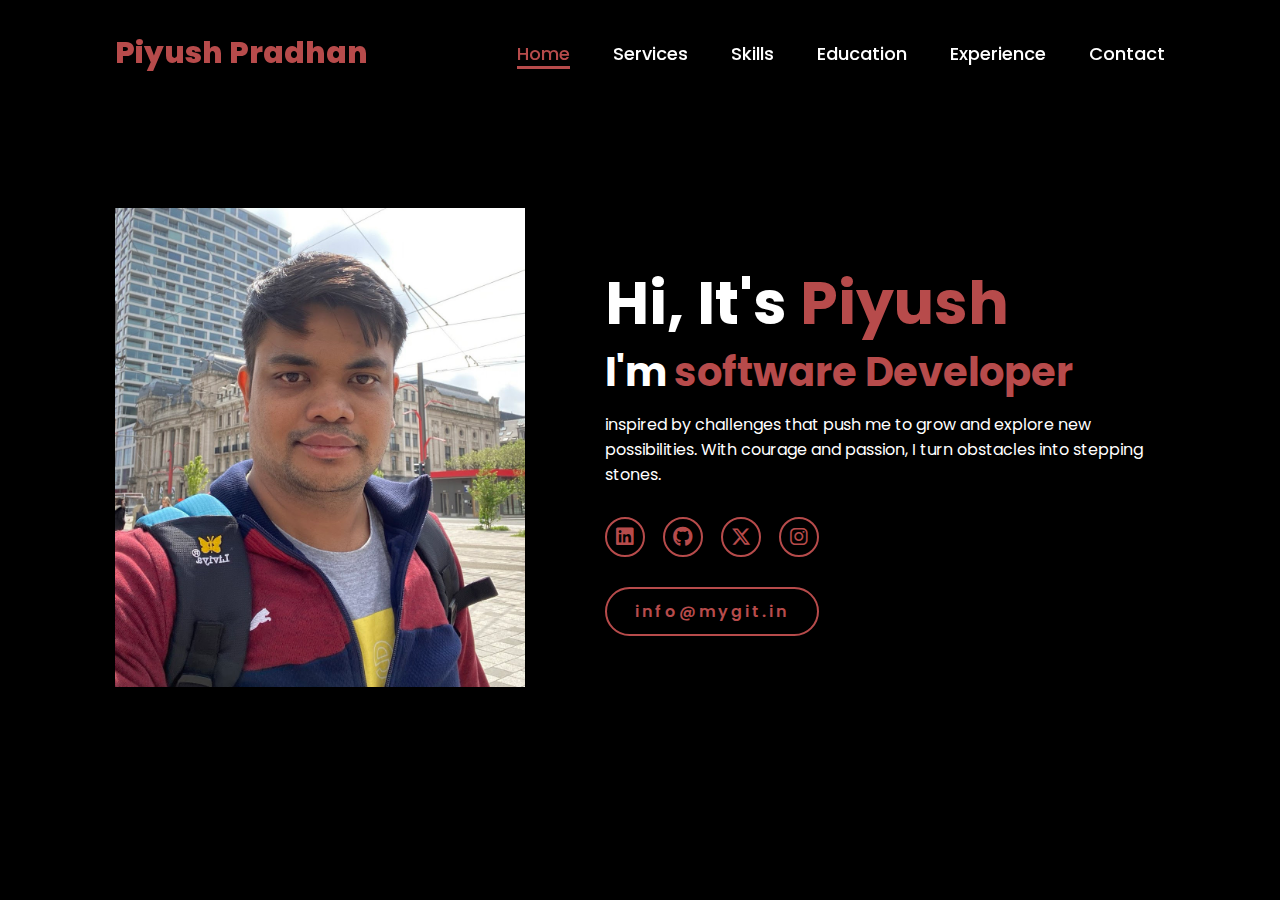
==== index.html @ 5ca58723 "Update index.html" ====
<!doctype html>
<html lang="en">
    <head>
        <meta charset="UTF-8" />
        <meta name="viewport" content="width=device-width, initial-scale=1.0" />
        <link
            rel="stylesheet"
            href="https://cdnjs.cloudflare.com/ajax/libs/font-awesome/6.5.2/css/all.min.css"
        />
        <link rel="stylesheet" href="style.css" />
        <title>Piyush Pradhan</title>
    </head>
    <body>
        <header>
            <a href="#" class="logo">Piyush Pradhan</a>

            <nav>
                <a href="#" class="active"> Home</a>
                <a href="#">Services</a>
                <a href="#">Skills</a>
                <a href="#">Education</a>
                <a href="#">Experience</a>
                <a href="#">Contact</a>
            </nav>
        </header>
        <section class="home">
            <div class="home-img">
                <img src="main.jpg" alt="" />
            </div>
            <div class="home-content">
                <h1>Hi, It's <span>Piyush</span></h1>
                <h3 class="typing-text">I'm <span></span></h3>
                <p>
                    inspired by challenges that push me to grow and explore new possibilities. With courage and passion, I turn obstacles into stepping stones.
                </p>
                <div class="social-icons">
                    <a href="#"><i class="fa-brands fa-linkedin"></i></a>
                    <a href="#"><i class="fa-brands fa-github"></i></a>
                    <a href="#"><i class="fa-brands fa-x-twitter"></i></a>
                    <a href="#"><i class="fa-brands fa-instagram"></i></a>
                </div>
                <a href="#" class="btn">info@mygit.in</a>
            </div>
        </section>
    </body>
</html>
---- style.css ----
@import url("https://fonts.googleapis.com/css2?family=Poppins:wght@100;200;300;400;500;600&display=swap");

* {
    margin: 0;
    padding: 0;
    box-sizing: border-box;
    text-decoration: none;
    border: none;
    outline: none;
    font-family: "Poppins", sans-serif;
}

html {
    font-size: 62.5%;
}

body {
    width: 100%;
    height: 100vh;
    overflow-x: hidden;
    background-color: black;
    color: white;
}

header {
    margin-top: 20px;
    position: fixed;
    top: 0;
    left: 0;
    width: 100%;
    padding: 1rem 9%;
    background-color: transparent;
    filter: drop-shadow(10px);
    display: flex;
    justify-content: space-between;
    align-items: center;
    z-index: 100;
}

.logo {
    font-size: 3rem;
    color: #b74b4b;
    font-weight: 800;
    cursor: pointer;
    transition: 0.5s ease;
}

.logo:hover {
    transform: scale(1.1);
}

nav a {
    font-size: 1.8rem;
    color: white;
    margin-left: 4rem;
    font-weight: 500;
    transition: 0.3s ease;
    border-bottom: 3px solid transparent;
}

nav a:hover,
nav a.active {
    color: #b74b4b;
    border-bottom: 3px solid #b74b4b;
}

@media (max-width: 995px) {
    nav {
        position: absolute;
        display: none;
        top: 0;
        right: 0;
        width: 40%;
        border-left: 3px solid #b74b4b;
        border-bottom: 3px solid #b74b4b;
        border-bottom-left-radius: 2rem;
        padding: 1rem solid;
        background-color: #161616;
        border-top: 0.1rem solid rgba(0, 0, 0, 0.1);
    }

    nav.active {
        display: block;
    }

    nav a {
        display: block;
        font-size: 2rem;
        margin: 3rem 0;
    }

    nav a:hover,
    nav a.active {
        padding: 1rem;
        border-radius: 0.5rem;
        border-bottom: 0.5rem solid #b74b4b;
    }
}

section {
    min-height: 100vh;
    padding: 5rem 9% 5rem;
}

.home {
    display: flex;
    justify-content: center;
    align-items: center;
    gap: 8rem;
    background-color: black;
}

.home .home-content h1 {
    font-size: 6rem;
    font-weight: 700;
    line-height: 1.3;
}

span {
    color: #b74b4b;
}

.home-content h3 {
    font-size: 4rem;
    margin-bottom: 1rem;
    font-weight: 700;
}

.home-content p {
    font-size: 1.6rem;
}

.home-img {
    border-radius: 0;
}

.home-img img {
    position: relative;
    width: 32vw;
    border-radius: 0;
    box-shadow: 0 0 25px solid #b74b4b;
    cursor: pointer;
    transition: 0.2s linear;
}

.home-img img:hover {
    font-size: 1.8rem;
    font-weight: 500;
}

.social-icons a {
    display: inline-flex;
    justify-content: center;
    align-items: center;
    width: 4rem;
    height: 4rem;
    background-color: transparent;
    border: 0.2rem solid #b74b4b;
    font-size: 2rem;
    border-radius: 50%;
    margin: 3rem 1.5rem 3rem 0;
    transition: 0.3s ease;
    color: #b74b4b;
}

.social-icons a:hover {
    color: black;
    transform: scale(1.3) translateY(-5px);
    background-color: #b74b4b;
    box-shadow: 0 0 25px #b74b4b;
}

.btn {
    display: inline-block;
    padding: 1rem 2.8rem;
    background-color: black;
    border-radius: 4rem;
    font-size: 1.6rem;
    color: #b74b4b;
    letter-spacing: 0.3rem;
    font-weight: 600;
    border: 2px solid #b74b4b;
    transition: 0.3s ease;
    cursor: pointer;
}

.btn:hover {
    transform: scale3d(1.03);
    background-color: #b74b4b;
    color: black;
    box-shadow: 0 0 25px #b74b4b;
}

.typing-text {
    font-size: 34px;
    font-weight: 600;
    min-width: 280px;
}

.typing-text span {
    position: relative;
}

.typing-text span::before {
    content: "software Developer";
    color: #b74b4b;
    animation: words 20s infinite;
}

.typing-text span::after {
    content: "";
    background-color: black;
    position: absolute;
    width: calc(100% + 8px);
    height: 100%;
    border-left: 3px solid black;
    right: -8;
    animation: cursor 0.6s infinite;
}

@keyframes cursor {
    to {
        border-left: 3px solid #b74b4b;
    }
}

@keyframes words {
    0%,
    20% {
        content: "Hardworking";
    }
    21%,
    40% {
        content: "Creative";
    }
    41%,
    60% {
        content: "Passionate";
    }
    61%,
    80% {
        content: "Dedicated";
    }
    81%,
    100% {
        content: "Resourceful";
    }
}

@media (max-width: 1000px) {
    .home {
        gap: 4rem;
    }
}

@media (max-width: 995px) {
    .home {
        flex-direction: column;
        margin: 5rem 4rem;
    }

    .home .home-content h3 {
        font-size: 2.5rem;
    }

    .home-content h1 {
        font-size: 5rem;
    }

    .home-img img {
        width: 70vw;
        margin-top: 4rem;
    }
}
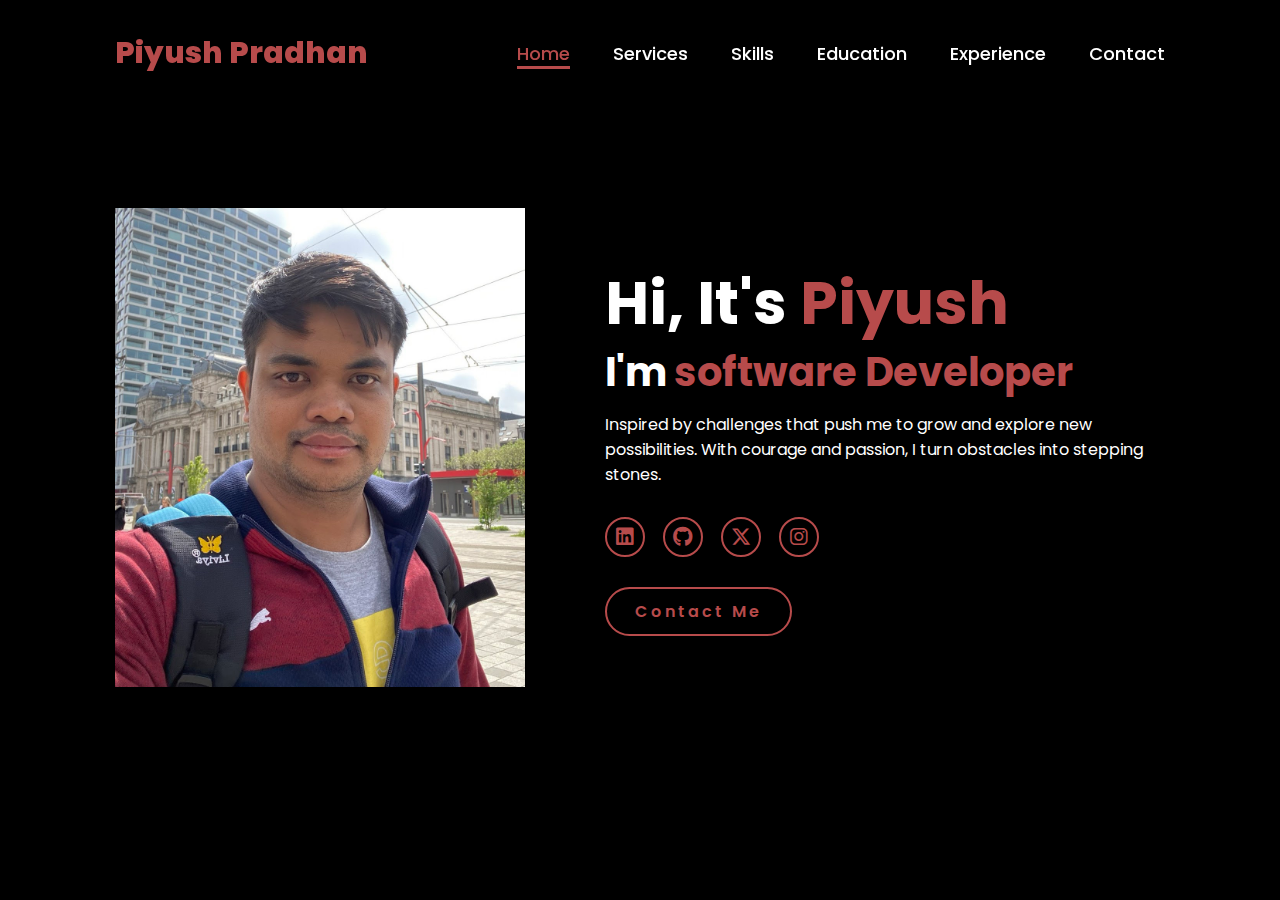
==== commit e60d17b2: "Update index.html" ====
--- a/index.html
+++ b/index.html
@@ -1,46 +1,188 @@
 <!doctype html>
 <html lang="en">
     <head>
+        <meta
+            name="google-site-verification"
+            content="y17cnqU8Hmk0Zv93f8Dao_tGZI5JGR1rZz8WRgKwDR0"
+        />
         <meta charset="UTF-8" />
         <meta name="viewport" content="width=device-width, initial-scale=1.0" />
+
         <link
             rel="stylesheet"
             href="https://cdnjs.cloudflare.com/ajax/libs/font-awesome/6.5.2/css/all.min.css"
         />
         <link rel="stylesheet" href="style.css" />
+        <link rel="icon" href="/favicon.ico" type="image/x-icon" />
+
         <title>Piyush Pradhan</title>
+
+        <!-- Meta tags for SEO -->
+        <meta
+            name="description"
+            content="Official portfolio of Piyush Pradhan - Software Developer. Explore my projects, skills, and professional experience."
+        />
+        <meta name="author" content="Piyush Pradhan" />
+        <meta
+            name="keywords"
+            content="Piyush Pradhan, Software Developer, Web Developer, Programming, Portfolio, mygit.in"
+        />
+
+        <!-- Canonical URL -->
+        <link rel="canonical" href="https://mygit.in" />
+
+        <!-- OpenGraph Meta Tags -->
+        <meta
+            property="og:title"
+            content="Piyush Pradhan - Software Developer"
+        />
+        <meta
+            property="og:description"
+            content="Official portfolio of Piyush Pradhan - Software Developer. Explore my projects, skills, and professional experience."
+        />
+        <meta property="og:type" content="website" />
+        <meta property="og:url" content="https://mygit.in" />
+        <meta property="og:image" content="https://www.mygit.in/main.jpg" />
+
+        <!-- Twitter Card Tags -->
+        <meta name="twitter:card" content="summary_large_image" />
+        <meta
+            name="twitter:title"
+            content="Piyush Pradhan - Software Developer"
+        />
+        <meta
+            name="twitter:description"
+            content="Official portfolio of Piyush Pradhan - Software Developer. Explore my projects, skills, and professional experience."
+        />
+        <meta
+            name="twitter:image"
+            content="https://www.mygit.in/twitter-card.jpg"
+        />
+
+        <!-- Structured Data -->
+        <script type="application/ld+json">
+            {
+                "@context": "https://schema.org",
+                "@type": "Person",
+                "name": "Piyush Pradhan",
+                "url": "https://mygit.in",
+                "jobTitle": "Software Developer",
+                "image": "https://www.mygit.in/main.jpg",
+                "sameAs": [
+                    "https://linkedin.com/in/pr4dhan",
+                    "https://github.com/pr4dhan",
+                    "https://x.com/pr4dhan"
+                ]
+            }
+        </script>
+
+        <!-- Breadcrumb structured data -->
+        <script type="application/ld+json">
+            {
+                "@context": "https://schema.org",
+                "@type": "BreadcrumbList",
+                "itemListElement": [
+                    {
+                        "@type": "ListItem",
+                        "position": 1,
+                        "name": "Home",
+                        "item": "https://mygit.in"
+                    },
+                    {
+                        "@type": "ListItem",
+                        "position": 2,
+                        "name": "Portfolio",
+                        "item": "https://mygit.in#portfolio"
+                    }
+                ]
+            }
+        </script>
+
+        <!-- Robots -->
+        <meta name="robots" content="index, follow" />
+        <meta name="theme-color" content="#ffffff" />
+        <link rel="manifest" href="/manifest.json" />
     </head>
+
     <body>
         <header>
-            <a href="#" class="logo">Piyush Pradhan</a>
-
+            <a href="#home" class="logo">Piyush Pradhan</a>
             <nav>
-                <a href="#" class="active"> Home</a>
-                <a href="#">Services</a>
-                <a href="#">Skills</a>
-                <a href="#">Education</a>
-                <a href="#">Experience</a>
-                <a href="#">Contact</a>
+                <a href="#home" class="active">Home</a>
+                <a href="#services">Services</a>
+                <a href="#skills">Skills</a>
+                <a href="#education">Education</a>
+                <a href="#experience">Experience</a>
+                <a href="#contact">Contact</a>
             </nav>
         </header>
-        <section class="home">
+
+        <section class="home" id="home">
             <div class="home-img">
-                <img src="main.jpg" alt="" />
+                <img src="main.jpg" alt="Piyush Pradhan - Software Developer" />
             </div>
             <div class="home-content">
                 <h1>Hi, It's <span>Piyush</span></h1>
                 <h3 class="typing-text">I'm <span></span></h3>
                 <p>
-                    inspired by challenges that push me to grow and explore new possibilities. With courage and passion, I turn obstacles into stepping stones.
+                    Inspired by challenges that push me to grow and explore new
+                    possibilities. With courage and passion, I turn obstacles
+                    into stepping stones.
                 </p>
                 <div class="social-icons">
-                    <a href="#"><i class="fa-brands fa-linkedin"></i></a>
-                    <a href="#"><i class="fa-brands fa-github"></i></a>
-                    <a href="#"><i class="fa-brands fa-x-twitter"></i></a>
-                    <a href="#"><i class="fa-brands fa-instagram"></i></a>
+                    <a
+                        href="https://linkedin.com/in/pr4dhan"
+                        target="_blank"
+                        rel="noopener noreferrer"
+                        ><i class="fa-brands fa-linkedin"></i
+                    ></a>
+                    <a
+                        href="https://github.com/pr4dhan"
+                        target="_blank"
+                        rel="noopener noreferrer"
+                        ><i class="fa-brands fa-github"></i
+                    ></a>
+                    <a
+                        href="https://x.com/pr4dhan"
+                        target="_blank"
+                        rel="noopener noreferrer"
+                        ><i class="fa-brands fa-x-twitter"></i
+                    ></a>
+                    <a href="https://www.mygit.in"
+                        ><i class="fa-brands fa-instagram"></i
+                    ></a>
                 </div>
-                <a href="#" class="btn">info@mygit.in</a>
+                <a href="mailto:info@mygit.in" class="btn">Contact Me</a>
             </div>
         </section>
+
+        <script>
+            window.addEventListener("load", function () {
+                function isCrawler() {
+                    const botList = [
+                        "Googlebot",
+                        "Bingbot",
+                        "Slurp",
+                        "DuckDuckBot",
+                        "Baiduspider",
+                        "YandexBot",
+                        "Sogou",
+                        "Exabot",
+                        "facebot",
+                        "ia_archiver",
+                    ];
+                    const userAgent = navigator.userAgent;
+                    return botList.some((bot) => userAgent.includes(bot));
+                }
+
+                if (isCrawler()) {
+                    console.log(
+                        "Crawler detected - Serving SEO-friendly version.",
+                    );
+                } else {
+                    console.log("Real user detected - Serving full website.");
+                }
+            });
+        </script>
     </body>
 </html>
